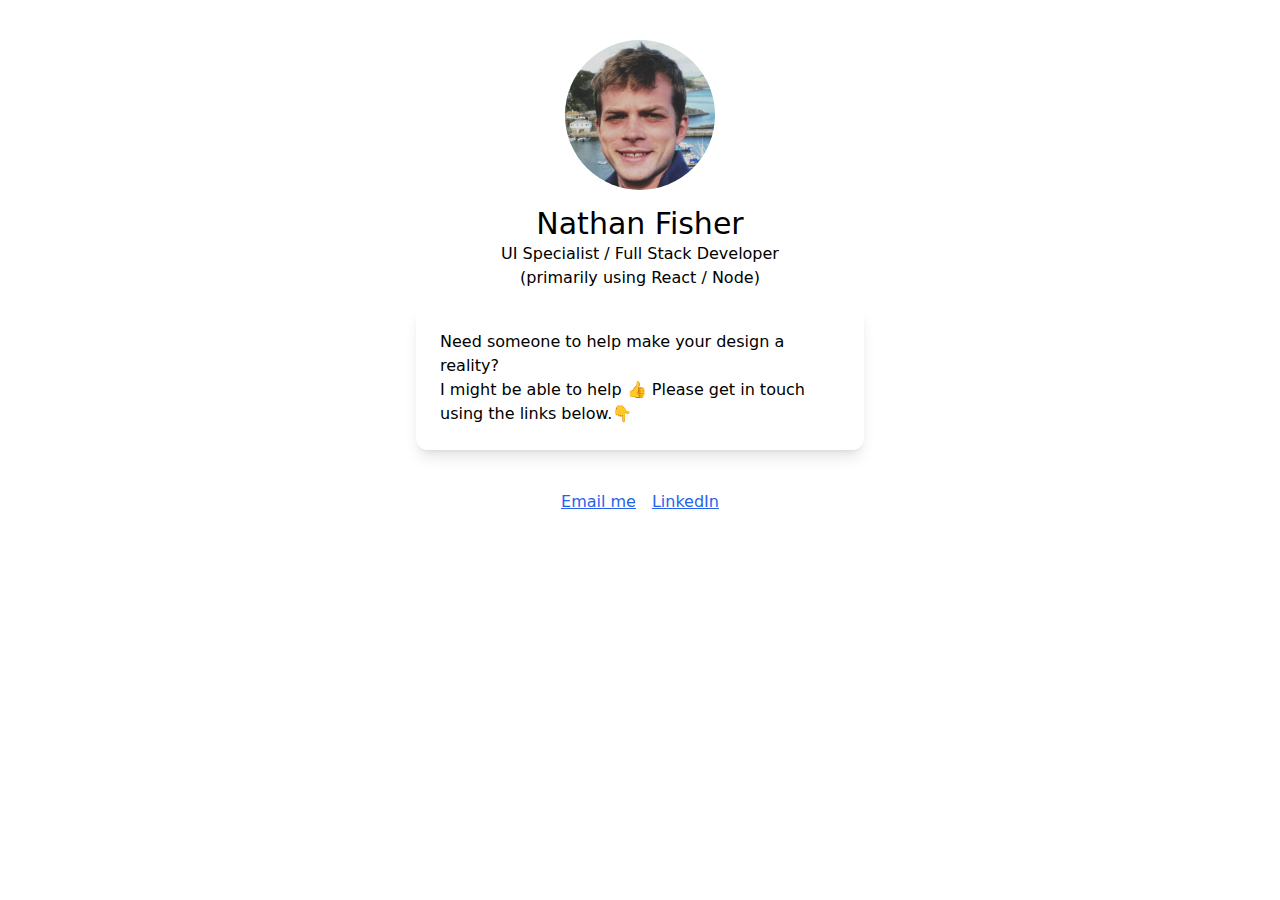
==== index.html @ 8fde5b63 "Restructure" ====
<!DOCTYPE html>
<html lang="en">
	<head>
		<meta charset="UTF-8" />
		<meta name="viewport" content="width=device-width, initial-scale=1.0" />
		<title>Nathan Fisher - UI Specialist / Full Stack Developer</title>
		<link href="output.css" rel="stylesheet" />
	</head>
	<body>
		<div class="max-w-md mx-auto flex flex-col items-center mt-10">
			<div class="flex flex-col items-center">
				<img src="nathan_profile.jpeg" width="150" class="rounded-full" />
				<div class="mt-4 flex flex-col items-center">
					<h1 class="text-3xl font-medium">Nathan Fisher</h1>
					<h4>UI Specialist / Full Stack Developer</h4>
					<span class="font-light">(primarily using React / Node)</span>
				</div>
			</div>
			<div class="mt-4 shadow-lg p-6 rounded-xl font-light">
				<p>
					Need someone to help make your design a reality? <br />I might be able
					to help 👍 Please get in touch using the links below.👇
				</p>
			</div>

			<div class="mt-10 display flex gap-4">
				<a
					href="mailto:hello@nathanfisher.me?subject=Message via nathanfisher.me"
					>Email me</a
				>
				<a href="https://www.linkedin.com/in/nathan-t-fisher/" target="_blank"
					>LinkedIn</a
				>
			</div>
		</div>
	</body>
</html>
---- output.css ----
/*
! tailwindcss v3.1.4 | MIT License | https://tailwindcss.com
*/

/*
1. Prevent padding and border from affecting element width. (https://github.com/mozdevs/cssremedy/issues/4)
2. Allow adding a border to an element by just adding a border-width. (https://github.com/tailwindcss/tailwindcss/pull/116)
*/

*,
::before,
::after {
  box-sizing: border-box;
  /* 1 */
  border-width: 0;
  /* 2 */
  border-style: solid;
  /* 2 */
  border-color: #e5e7eb;
  /* 2 */
}

::before,
::after {
  --tw-content: '';
}

/*
1. Use a consistent sensible line-height in all browsers.
2. Prevent adjustments of font size after orientation changes in iOS.
3. Use a more readable tab size.
4. Use the user's configured `sans` font-family by default.
*/

html {
  line-height: 1.5;
  /* 1 */
  -webkit-text-size-adjust: 100%;
  /* 2 */
  -moz-tab-size: 4;
  /* 3 */
  -o-tab-size: 4;
     tab-size: 4;
  /* 3 */
  font-family: ui-sans-serif, system-ui, -apple-system, BlinkMacSystemFont, "Segoe UI", Roboto, "Helvetica Neue", Arial, "Noto Sans", sans-serif, "Apple Color Emoji", "Segoe UI Emoji", "Segoe UI Symbol", "Noto Color Emoji";
  /* 4 */
}

/*
1. Remove the margin in all browsers.
2. Inherit line-height from `html` so users can set them as a class directly on the `html` element.
*/

body {
  margin: 0;
  /* 1 */
  line-height: inherit;
  /* 2 */
}

/*
1. Add the correct height in Firefox.
2. Correct the inheritance of border color in Firefox. (https://bugzilla.mozilla.org/show_bug.cgi?id=190655)
3. Ensure horizontal rules are visible by default.
*/

hr {
  height: 0;
  /* 1 */
  color: inherit;
  /* 2 */
  border-top-width: 1px;
  /* 3 */
}

/*
Add the correct text decoration in Chrome, Edge, and Safari.
*/

abbr:where([title]) {
  -webkit-text-decoration: underline dotted;
          text-decoration: underline dotted;
}

/*
Remove the default font size and weight for headings.
*/

h1,
h2,
h3,
h4,
h5,
h6 {
  font-size: inherit;
  font-weight: inherit;
}

/*
Reset links to optimize for opt-in styling instead of opt-out.
*/

a {
  color: inherit;
  text-decoration: inherit;
}

/*
Add the correct font weight in Edge and Safari.
*/

b,
strong {
  font-weight: bolder;
}

/*
1. Use the user's configured `mono` font family by default.
2. Correct the odd `em` font sizing in all browsers.
*/

code,
kbd,
samp,
pre {
  font-family: ui-monospace, SFMono-Regular, Menlo, Monaco, Consolas, "Liberation Mono", "Courier New", monospace;
  /* 1 */
  font-size: 1em;
  /* 2 */
}

/*
Add the correct font size in all browsers.
*/

small {
  font-size: 80%;
}

/*
Prevent `sub` and `sup` elements from affecting the line height in all browsers.
*/

sub,
sup {
  font-size: 75%;
  line-height: 0;
  position: relative;
  vertical-align: baseline;
}

sub {
  bottom: -0.25em;
}

sup {
  top: -0.5em;
}

/*
1. Remove text indentation from table contents in Chrome and Safari. (https://bugs.chromium.org/p/chromium/issues/detail?id=999088, https://bugs.webkit.org/show_bug.cgi?id=201297)
2. Correct table border color inheritance in all Chrome and Safari. (https://bugs.chromium.org/p/chromium/issues/detail?id=935729, https://bugs.webkit.org/show_bug.cgi?id=195016)
3. Remove gaps between table borders by default.
*/

table {
  text-indent: 0;
  /* 1 */
  border-color: inherit;
  /* 2 */
  border-collapse: collapse;
  /* 3 */
}

/*
1. Change the font styles in all browsers.
2. Remove the margin in Firefox and Safari.
3. Remove default padding in all browsers.
*/

button,
input,
optgroup,
select,
textarea {
  font-family: inherit;
  /* 1 */
  font-size: 100%;
  /* 1 */
  font-weight: inherit;
  /* 1 */
  line-height: inherit;
  /* 1 */
  color: inherit;
  /* 1 */
  margin: 0;
  /* 2 */
  padding: 0;
  /* 3 */
}

/*
Remove the inheritance of text transform in Edge and Firefox.
*/

button,
select {
  text-transform: none;
}

/*
1. Correct the inability to style clickable types in iOS and Safari.
2. Remove default button styles.
*/

button,
[type='button'],
[type='reset'],
[type='submit'] {
  -webkit-appearance: button;
  /* 1 */
  background-color: transparent;
  /* 2 */
  background-image: none;
  /* 2 */
}

/*
Use the modern Firefox focus style for all focusable elements.
*/

:-moz-focusring {
  outline: auto;
}

/*
Remove the additional `:invalid` styles in Firefox. (https://github.com/mozilla/gecko-dev/blob/2f9eacd9d3d995c937b4251a5557d95d494c9be1/layout/style/res/forms.css#L728-L737)
*/

:-moz-ui-invalid {
  box-shadow: none;
}

/*
Add the correct vertical alignment in Chrome and Firefox.
*/

progress {
  vertical-align: baseline;
}

/*
Correct the cursor style of increment and decrement buttons in Safari.
*/

::-webkit-inner-spin-button,
::-webkit-outer-spin-button {
  height: auto;
}

/*
1. Correct the odd appearance in Chrome and Safari.
2. Correct the outline style in Safari.
*/

[type='search'] {
  -webkit-appearance: textfield;
  /* 1 */
  outline-offset: -2px;
  /* 2 */
}

/*
Remove the inner padding in Chrome and Safari on macOS.
*/

::-webkit-search-decoration {
  -webkit-appearance: none;
}

/*
1. Correct the inability to style clickable types in iOS and Safari.
2. Change font properties to `inherit` in Safari.
*/

::-webkit-file-upload-button {
  -webkit-appearance: button;
  /* 1 */
  font: inherit;
  /* 2 */
}

/*
Add the correct display in Chrome and Safari.
*/

summary {
  display: list-item;
}

/*
Removes the default spacing and border for appropriate elements.
*/

blockquote,
dl,
dd,
h1,
h2,
h3,
h4,
h5,
h6,
hr,
figure,
p,
pre {
  margin: 0;
}

fieldset {
  margin: 0;
  padding: 0;
}

legend {
  padding: 0;
}

ol,
ul,
menu {
  list-style: none;
  margin: 0;
  padding: 0;
}

/*
Prevent resizing textareas horizontally by default.
*/

textarea {
  resize: vertical;
}

/*
1. Reset the default placeholder opacity in Firefox. (https://github.com/tailwindlabs/tailwindcss/issues/3300)
2. Set the default placeholder color to the user's configured gray 400 color.
*/

input::-moz-placeholder, textarea::-moz-placeholder {
  opacity: 1;
  /* 1 */
  color: #9ca3af;
  /* 2 */
}

input:-ms-input-placeholder, textarea:-ms-input-placeholder {
  opacity: 1;
  /* 1 */
  color: #9ca3af;
  /* 2 */
}

input::placeholder,
textarea::placeholder {
  opacity: 1;
  /* 1 */
  color: #9ca3af;
  /* 2 */
}

/*
Set the default cursor for buttons.
*/

button,
[role="button"] {
  cursor: pointer;
}

/*
Make sure disabled buttons don't get the pointer cursor.
*/

:disabled {
  cursor: default;
}

/*
1. Make replaced elements `display: block` by default. (https://github.com/mozdevs/cssremedy/issues/14)
2. Add `vertical-align: middle` to align replaced elements more sensibly by default. (https://github.com/jensimmons/cssremedy/issues/14#issuecomment-634934210)
   This can trigger a poorly considered lint error in some tools but is included by design.
*/

img,
svg,
video,
canvas,
audio,
iframe,
embed,
object {
  display: block;
  /* 1 */
  vertical-align: middle;
  /* 2 */
}

/*
Constrain images and videos to the parent width and preserve their intrinsic aspect ratio. (https://github.com/mozdevs/cssremedy/issues/14)
*/

img,
video {
  max-width: 100%;
  height: auto;
}

*, ::before, ::after {
  --tw-border-spacing-x: 0;
  --tw-border-spacing-y: 0;
  --tw-translate-x: 0;
  --tw-translate-y: 0;
  --tw-rotate: 0;
  --tw-skew-x: 0;
  --tw-skew-y: 0;
  --tw-scale-x: 1;
  --tw-scale-y: 1;
  --tw-pan-x:  ;
  --tw-pan-y:  ;
  --tw-pinch-zoom:  ;
  --tw-scroll-snap-strictness: proximity;
  --tw-ordinal:  ;
  --tw-slashed-zero:  ;
  --tw-numeric-figure:  ;
  --tw-numeric-spacing:  ;
  --tw-numeric-fraction:  ;
  --tw-ring-inset:  ;
  --tw-ring-offset-width: 0px;
  --tw-ring-offset-color: #fff;
  --tw-ring-color: rgb(59 130 246 / 0.5);
  --tw-ring-offset-shadow: 0 0 #0000;
  --tw-ring-shadow: 0 0 #0000;
  --tw-shadow: 0 0 #0000;
  --tw-shadow-colored: 0 0 #0000;
  --tw-blur:  ;
  --tw-brightness:  ;
  --tw-contrast:  ;
  --tw-grayscale:  ;
  --tw-hue-rotate:  ;
  --tw-invert:  ;
  --tw-saturate:  ;
  --tw-sepia:  ;
  --tw-drop-shadow:  ;
  --tw-backdrop-blur:  ;
  --tw-backdrop-brightness:  ;
  --tw-backdrop-contrast:  ;
  --tw-backdrop-grayscale:  ;
  --tw-backdrop-hue-rotate:  ;
  --tw-backdrop-invert:  ;
  --tw-backdrop-opacity:  ;
  --tw-backdrop-saturate:  ;
  --tw-backdrop-sepia:  ;
}

::-webkit-backdrop {
  --tw-border-spacing-x: 0;
  --tw-border-spacing-y: 0;
  --tw-translate-x: 0;
  --tw-translate-y: 0;
  --tw-rotate: 0;
  --tw-skew-x: 0;
  --tw-skew-y: 0;
  --tw-scale-x: 1;
  --tw-scale-y: 1;
  --tw-pan-x:  ;
  --tw-pan-y:  ;
  --tw-pinch-zoom:  ;
  --tw-scroll-snap-strictness: proximity;
  --tw-ordinal:  ;
  --tw-slashed-zero:  ;
  --tw-numeric-figure:  ;
  --tw-numeric-spacing:  ;
  --tw-numeric-fraction:  ;
  --tw-ring-inset:  ;
  --tw-ring-offset-width: 0px;
  --tw-ring-offset-color: #fff;
  --tw-ring-color: rgb(59 130 246 / 0.5);
  --tw-ring-offset-shadow: 0 0 #0000;
  --tw-ring-shadow: 0 0 #0000;
  --tw-shadow: 0 0 #0000;
  --tw-shadow-colored: 0 0 #0000;
  --tw-blur:  ;
  --tw-brightness:  ;
  --tw-contrast:  ;
  --tw-grayscale:  ;
  --tw-hue-rotate:  ;
  --tw-invert:  ;
  --tw-saturate:  ;
  --tw-sepia:  ;
  --tw-drop-shadow:  ;
  --tw-backdrop-blur:  ;
  --tw-backdrop-brightness:  ;
  --tw-backdrop-contrast:  ;
  --tw-backdrop-grayscale:  ;
  --tw-backdrop-hue-rotate:  ;
  --tw-backdrop-invert:  ;
  --tw-backdrop-opacity:  ;
  --tw-backdrop-saturate:  ;
  --tw-backdrop-sepia:  ;
}

::backdrop {
  --tw-border-spacing-x: 0;
  --tw-border-spacing-y: 0;
  --tw-translate-x: 0;
  --tw-translate-y: 0;
  --tw-rotate: 0;
  --tw-skew-x: 0;
  --tw-skew-y: 0;
  --tw-scale-x: 1;
  --tw-scale-y: 1;
  --tw-pan-x:  ;
  --tw-pan-y:  ;
  --tw-pinch-zoom:  ;
  --tw-scroll-snap-strictness: proximity;
  --tw-ordinal:  ;
  --tw-slashed-zero:  ;
  --tw-numeric-figure:  ;
  --tw-numeric-spacing:  ;
  --tw-numeric-fraction:  ;
  --tw-ring-inset:  ;
  --tw-ring-offset-width: 0px;
  --tw-ring-offset-color: #fff;
  --tw-ring-color: rgb(59 130 246 / 0.5);
  --tw-ring-offset-shadow: 0 0 #0000;
  --tw-ring-shadow: 0 0 #0000;
  --tw-shadow: 0 0 #0000;
  --tw-shadow-colored: 0 0 #0000;
  --tw-blur:  ;
  --tw-brightness:  ;
  --tw-contrast:  ;
  --tw-grayscale:  ;
  --tw-hue-rotate:  ;
  --tw-invert:  ;
  --tw-saturate:  ;
  --tw-sepia:  ;
  --tw-drop-shadow:  ;
  --tw-backdrop-blur:  ;
  --tw-backdrop-brightness:  ;
  --tw-backdrop-contrast:  ;
  --tw-backdrop-grayscale:  ;
  --tw-backdrop-hue-rotate:  ;
  --tw-backdrop-invert:  ;
  --tw-backdrop-opacity:  ;
  --tw-backdrop-saturate:  ;
  --tw-backdrop-sepia:  ;
}

.container {
  width: 100%;
}

@media (min-width: 640px) {
  .container {
    max-width: 640px;
  }
}

@media (min-width: 768px) {
  .container {
    max-width: 768px;
  }
}

@media (min-width: 1024px) {
  .container {
    max-width: 1024px;
  }
}

@media (min-width: 1280px) {
  .container {
    max-width: 1280px;
  }
}

@media (min-width: 1536px) {
  .container {
    max-width: 1536px;
  }
}

.mx-auto {
  margin-left: auto;
  margin-right: auto;
}

.ml-4 {
  margin-left: 1rem;
}

.mt-10 {
  margin-top: 2.5rem;
}

.mt-4 {
  margin-top: 1rem;
}

.flex {
  display: flex;
}

.max-w-sm {
  max-width: 24rem;
}

.max-w-md {
  max-width: 28rem;
}

.max-w-lg {
  max-width: 32rem;
}

.flex-col {
  flex-direction: column;
}

.items-center {
  align-items: center;
}

.justify-center {
  justify-content: center;
}

.gap-4 {
  gap: 1rem;
}

.rounded-full {
  border-radius: 9999px;
}

.rounded {
  border-radius: 0.25rem;
}

.rounded-md {
  border-radius: 0.375rem;
}

.rounded-lg {
  border-radius: 0.5rem;
}

.rounded-xl {
  border-radius: 0.75rem;
}

.p-2 {
  padding: 0.5rem;
}

.p-4 {
  padding: 1rem;
}

.p-8 {
  padding: 2rem;
}

.p-6 {
  padding: 1.5rem;
}

.text-lg {
  font-size: 1.125rem;
  line-height: 1.75rem;
}

.text-xl {
  font-size: 1.25rem;
  line-height: 1.75rem;
}

.text-3xl {
  font-size: 1.875rem;
  line-height: 2.25rem;
}

.font-medium {
  font-weight: 500;
}

.font-thin {
  font-weight: 100;
}

.font-light {
  font-weight: 300;
}

.font-normal {
  font-weight: 400;
}

.text-stone-500 {
  --tw-text-opacity: 1;
  color: rgb(120 113 108 / var(--tw-text-opacity));
}

.text-stone-300 {
  --tw-text-opacity: 1;
  color: rgb(214 211 209 / var(--tw-text-opacity));
}

.shadow {
  --tw-shadow: 0 1px 3px 0 rgb(0 0 0 / 0.1), 0 1px 2px -1px rgb(0 0 0 / 0.1);
  --tw-shadow-colored: 0 1px 3px 0 var(--tw-shadow-color), 0 1px 2px -1px var(--tw-shadow-color);
  box-shadow: var(--tw-ring-offset-shadow, 0 0 #0000), var(--tw-ring-shadow, 0 0 #0000), var(--tw-shadow);
}

.shadow-lg {
  --tw-shadow: 0 10px 15px -3px rgb(0 0 0 / 0.1), 0 4px 6px -4px rgb(0 0 0 / 0.1);
  --tw-shadow-colored: 0 10px 15px -3px var(--tw-shadow-color), 0 4px 6px -4px var(--tw-shadow-color);
  box-shadow: var(--tw-ring-offset-shadow, 0 0 #0000), var(--tw-ring-shadow, 0 0 #0000), var(--tw-shadow);
}

.shadow-xl {
  --tw-shadow: 0 20px 25px -5px rgb(0 0 0 / 0.1), 0 8px 10px -6px rgb(0 0 0 / 0.1);
  --tw-shadow-colored: 0 20px 25px -5px var(--tw-shadow-color), 0 8px 10px -6px var(--tw-shadow-color);
  box-shadow: var(--tw-ring-offset-shadow, 0 0 #0000), var(--tw-ring-shadow, 0 0 #0000), var(--tw-shadow);
}

a {
  --tw-text-opacity: 1;
  color: rgb(37 99 235 / var(--tw-text-opacity));
  -webkit-text-decoration-line: underline;
          text-decoration-line: underline;
}

a:hover {
  --tw-text-opacity: 1;
  color: rgb(30 64 175 / var(--tw-text-opacity));
}
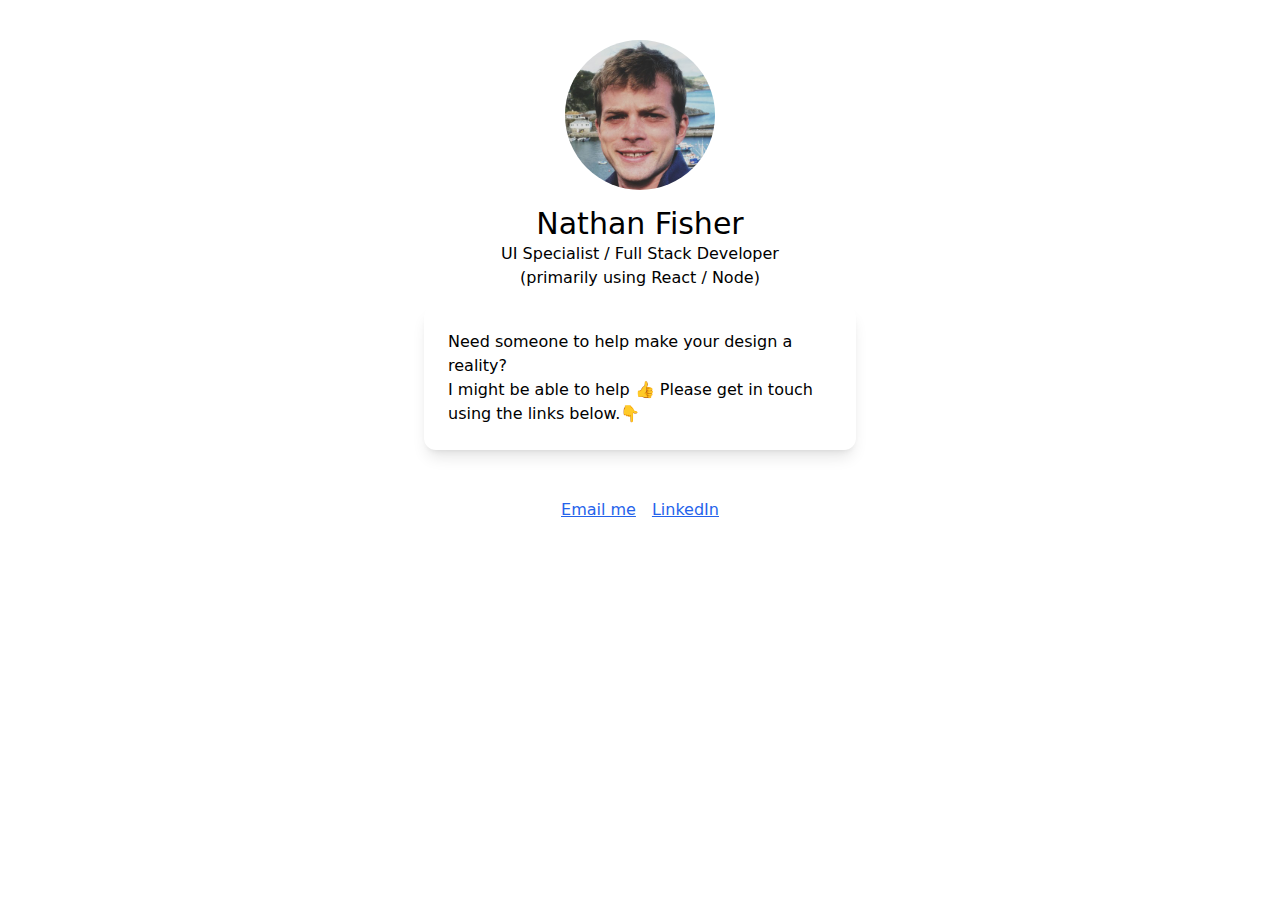
==== commit d87cb228: "Tweak styles" ====
--- a/index.html
+++ b/index.html
@@ -1,37 +1,42 @@
 <!DOCTYPE html>
 <html lang="en">
-	<head>
-		<meta charset="UTF-8" />
-		<meta name="viewport" content="width=device-width, initial-scale=1.0" />
-		<title>Nathan Fisher - UI Specialist / Full Stack Developer</title>
-		<link href="output.css" rel="stylesheet" />
-	</head>
-	<body>
-		<div class="max-w-md mx-auto flex flex-col items-center mt-10">
-			<div class="flex flex-col items-center">
-				<img src="nathan_profile.jpeg" width="150" class="rounded-full" />
-				<div class="mt-4 flex flex-col items-center">
-					<h1 class="text-3xl font-medium">Nathan Fisher</h1>
-					<h4>UI Specialist / Full Stack Developer</h4>
-					<span class="font-light">(primarily using React / Node)</span>
-				</div>
-			</div>
-			<div class="mt-4 shadow-lg p-6 rounded-xl font-light">
-				<p>
-					Need someone to help make your design a reality? <br />I might be able
-					to help 👍 Please get in touch using the links below.👇
-				</p>
-			</div>
+  <head>
+    <meta charset="UTF-8" />
+    <meta name="viewport" content="width=device-width, initial-scale=1.0" />
+    <meta property="og:image" content="profilesocial.jpeg" />
+    <link rel="apple-touch-icon" sizes="180x180" href="/apple-touch-icon.png" />
+    <link rel="icon" type="image/png" sizes="32x32" href="/favicon-32x32.png" />
+    <link rel="icon" type="image/png" sizes="16x16" href="/favicon-16x16.png" />
+    <link rel="manifest" href="/site.webmanifest" />
+    <title>Nathan Fisher - UI Specialist / Full Stack Developer</title>
+    <link href="output.css" rel="stylesheet" />
+  </head>
+  <body>
+    <div class="max-w-md mx-auto flex flex-col items-center mt-10">
+      <div class="flex flex-col items-center">
+        <img src="nathan_profile.jpeg" width="150" class="rounded-full" />
+        <div class="mt-4 flex flex-col items-center">
+          <h1 class="text-3xl font-medium">Nathan Fisher</h1>
+          <h4>UI Specialist / Full Stack Developer</h4>
+          <span class="font-light">(primarily using React / Node)</span>
+        </div>
+      </div>
+      <div class="mt-4 shadow-lg p-6 rounded-xl font-light m-2">
+        <p>
+          Need someone to help make your design a reality? <br />I might be able
+          to help 👍 Please get in touch using the links below.👇
+        </p>
+      </div>
 
-			<div class="mt-10 display flex gap-4">
-				<a
-					href="mailto:hello@nathanfisher.me?subject=Message via nathanfisher.me"
-					>Email me</a
-				>
-				<a href="https://www.linkedin.com/in/nathan-t-fisher/" target="_blank"
-					>LinkedIn</a
-				>
-			</div>
-		</div>
-	</body>
+      <div class="mt-10 display flex gap-4 mb-10">
+        <a
+          href="mailto:hello@nathanfisher.me?subject=Message via nathanfisher.me"
+          >Email me</a
+        >
+        <a href="https://www.linkedin.com/in/nathan-t-fisher/" target="_blank"
+          >LinkedIn</a
+        >
+      </div>
+    </div>
+  </body>
 </html>
--- a/output.css
+++ b/output.css
@@ -558,38 +558,16 @@
   --tw-backdrop-sepia:  ;
 }
 
-.container {
-  width: 100%;
-}
-
-@media (min-width: 640px) {
-  .container {
-    max-width: 640px;
-  }
-}
-
-@media (min-width: 768px) {
-  .container {
-    max-width: 768px;
-  }
-}
-
-@media (min-width: 1024px) {
-  .container {
-    max-width: 1024px;
-  }
-}
-
-@media (min-width: 1280px) {
-  .container {
-    max-width: 1280px;
-  }
-}
-
-@media (min-width: 1536px) {
-  .container {
-    max-width: 1536px;
-  }
+.m-1 {
+  margin: 0.25rem;
+}
+
+.m-2 {
+  margin: 0.5rem;
+}
+
+.m-4 {
+  margin: 1rem;
 }
 
 .mx-auto {
@@ -597,10 +575,6 @@
   margin-right: auto;
 }
 
-.ml-4 {
-  margin-left: 1rem;
-}
-
 .mt-10 {
   margin-top: 2.5rem;
 }
@@ -609,22 +583,18 @@
   margin-top: 1rem;
 }
 
+.mb-10 {
+  margin-bottom: 2.5rem;
+}
+
 .flex {
   display: flex;
 }
 
-.max-w-sm {
-  max-width: 24rem;
-}
-
 .max-w-md {
   max-width: 28rem;
 }
 
-.max-w-lg {
-  max-width: 32rem;
-}
-
 .flex-col {
   flex-direction: column;
 }
@@ -633,10 +603,6 @@
   align-items: center;
 }
 
-.justify-center {
-  justify-content: center;
-}
-
 .gap-4 {
   gap: 1rem;
 }
@@ -645,46 +611,12 @@
   border-radius: 9999px;
 }
 
-.rounded {
-  border-radius: 0.25rem;
-}
-
-.rounded-md {
-  border-radius: 0.375rem;
-}
-
-.rounded-lg {
-  border-radius: 0.5rem;
-}
-
 .rounded-xl {
   border-radius: 0.75rem;
 }
 
-.p-2 {
-  padding: 0.5rem;
-}
-
-.p-4 {
-  padding: 1rem;
-}
-
-.p-8 {
-  padding: 2rem;
-}
-
 .p-6 {
   padding: 1.5rem;
-}
-
-.text-lg {
-  font-size: 1.125rem;
-  line-height: 1.75rem;
-}
-
-.text-xl {
-  font-size: 1.25rem;
-  line-height: 1.75rem;
 }
 
 .text-3xl {
@@ -696,43 +628,13 @@
   font-weight: 500;
 }
 
-.font-thin {
-  font-weight: 100;
-}
-
 .font-light {
   font-weight: 300;
-}
-
-.font-normal {
-  font-weight: 400;
-}
-
-.text-stone-500 {
-  --tw-text-opacity: 1;
-  color: rgb(120 113 108 / var(--tw-text-opacity));
-}
-
-.text-stone-300 {
-  --tw-text-opacity: 1;
-  color: rgb(214 211 209 / var(--tw-text-opacity));
-}
-
-.shadow {
-  --tw-shadow: 0 1px 3px 0 rgb(0 0 0 / 0.1), 0 1px 2px -1px rgb(0 0 0 / 0.1);
-  --tw-shadow-colored: 0 1px 3px 0 var(--tw-shadow-color), 0 1px 2px -1px var(--tw-shadow-color);
-  box-shadow: var(--tw-ring-offset-shadow, 0 0 #0000), var(--tw-ring-shadow, 0 0 #0000), var(--tw-shadow);
 }
 
 .shadow-lg {
   --tw-shadow: 0 10px 15px -3px rgb(0 0 0 / 0.1), 0 4px 6px -4px rgb(0 0 0 / 0.1);
   --tw-shadow-colored: 0 10px 15px -3px var(--tw-shadow-color), 0 4px 6px -4px var(--tw-shadow-color);
-  box-shadow: var(--tw-ring-offset-shadow, 0 0 #0000), var(--tw-ring-shadow, 0 0 #0000), var(--tw-shadow);
-}
-
-.shadow-xl {
-  --tw-shadow: 0 20px 25px -5px rgb(0 0 0 / 0.1), 0 8px 10px -6px rgb(0 0 0 / 0.1);
-  --tw-shadow-colored: 0 20px 25px -5px var(--tw-shadow-color), 0 8px 10px -6px var(--tw-shadow-color);
   box-shadow: var(--tw-ring-offset-shadow, 0 0 #0000), var(--tw-ring-shadow, 0 0 #0000), var(--tw-shadow);
 }
 
